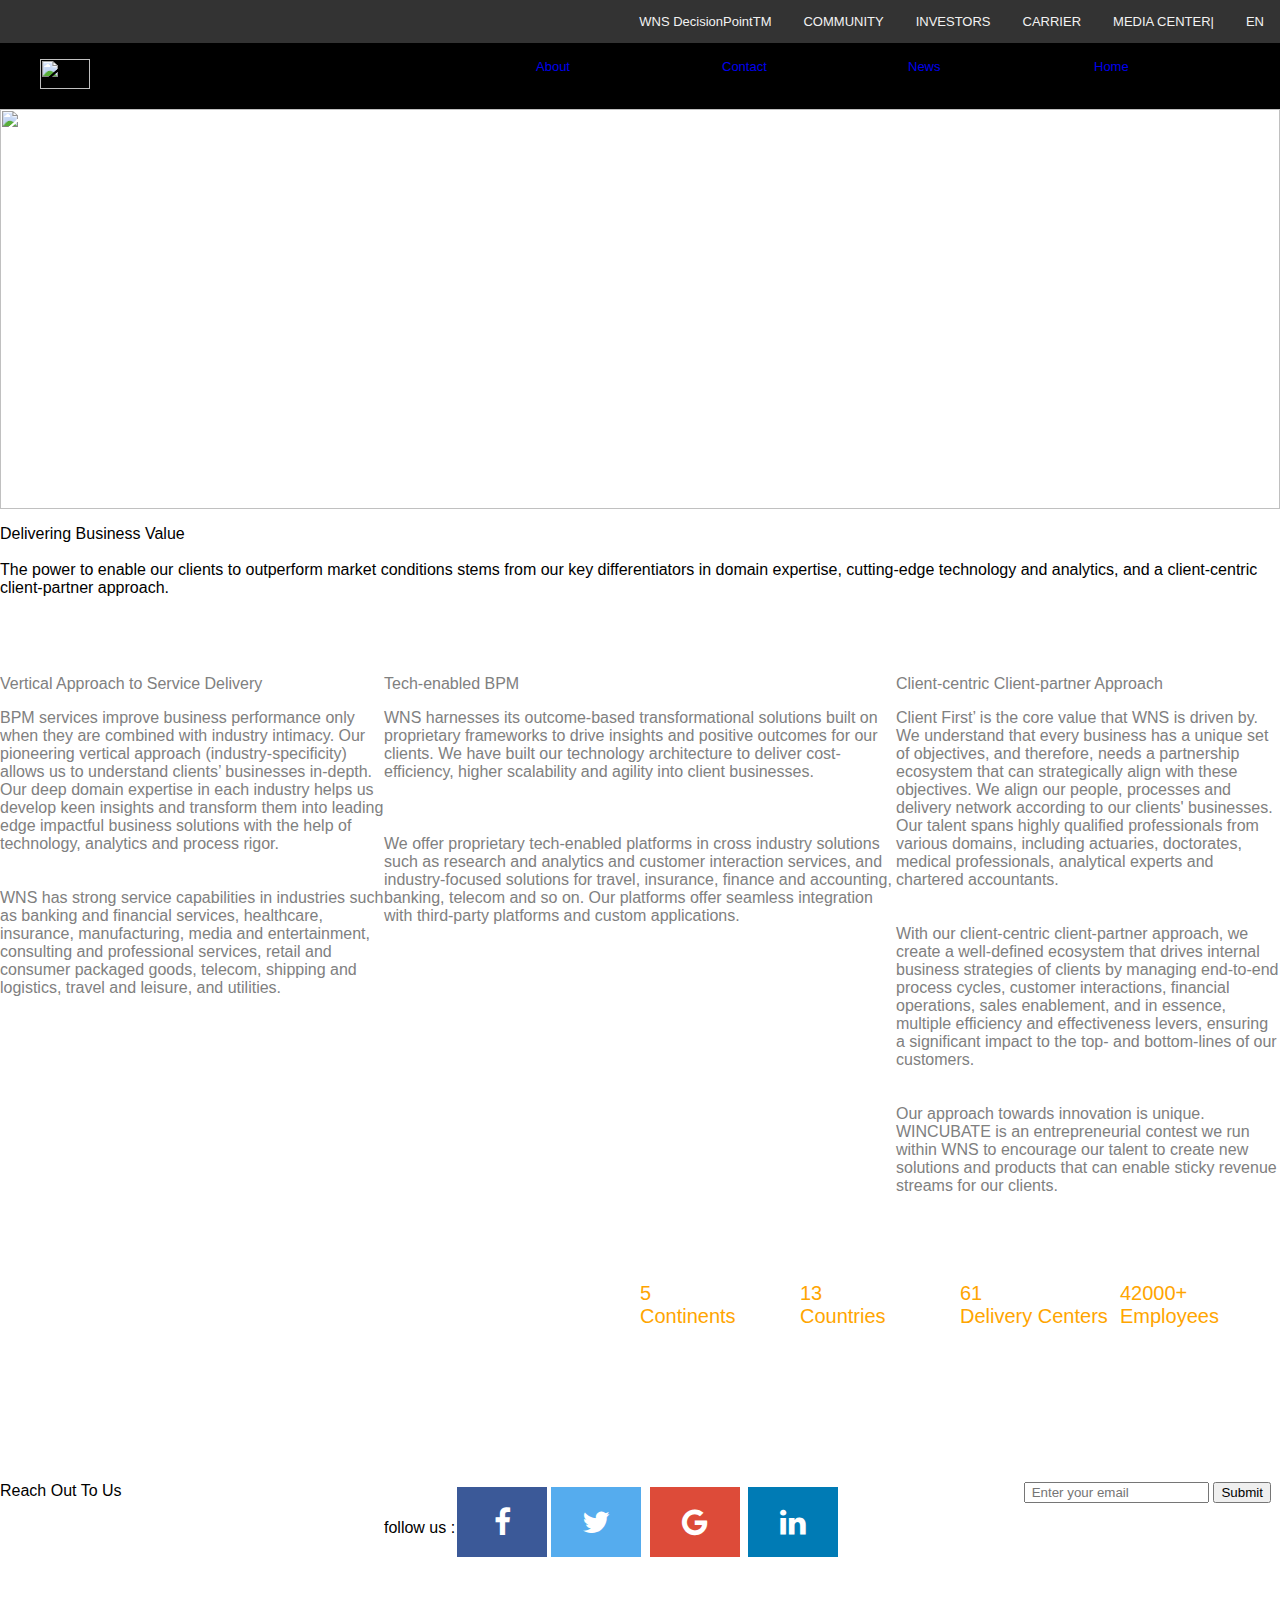
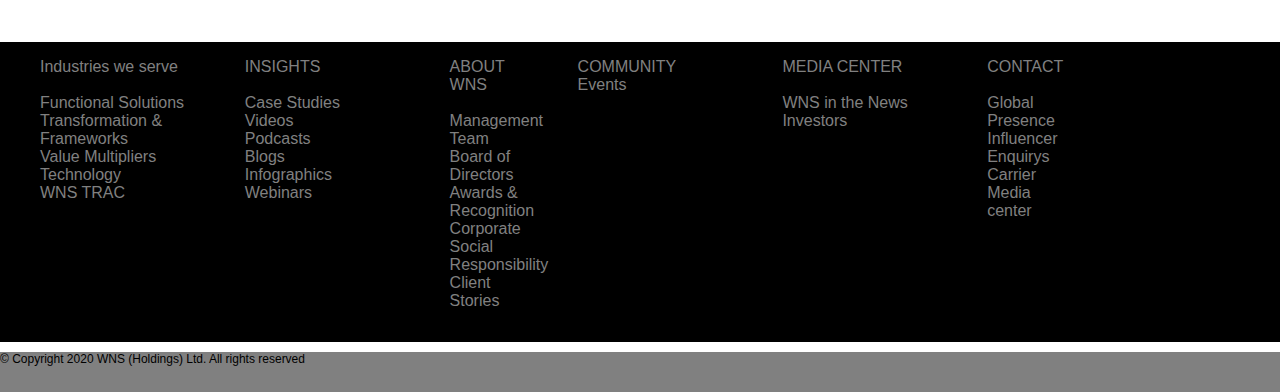
==== link.html @ 66db5c8b "Add files via upload" ====
<!DOCTYPE html>
<html>
<head>
<meta name="viewport" content="width=device-width, initial-scale=1">
<link rel="stylesheet" href="https://cdnjs.cloudflare.com/ajax/libs/font-awesome/4.7.0/css/font-awesome.min.css">
<link rel="stylesheet" type="text/css" href="style1.css">
</head>
<body>

<div class="topnav" id="myTopnav">
 <a href="#">EN</a>
    <a href="#">MEDIA CENTER|</a>
  <a href="#">CARRIER</a>
  <a href="#">INVESTORS</a>
  <a href="#">COMMUNITY</a>
  <a href="#">WNS DecisionPointTM</a>
  <a href="javascript:void(0);" class="icon" onclick="myFunction()">
    <i class="fa fa-bars"></i>
  </a>
</div>



<script>
function myFunction() {
  var x = document.getElementById("myTopnav");
  if (x.className === "topnav") {
    x.className += " responsive";
  } else {
    x.className = "topnav";
  }
}
</script>
<div id="wraffer">
<div class="topnav1" id="myTopnav1">
       <ul>
       <img src="C:\Users\user\Desktop\New folder (4)\pig.png"height="30px" width="20% ">  
          
      <a href="#" >Home</a>
      <a href="#">News</a>
      <a href="#">Contact</a>
        <a href="#">About</a>
  </ul>
  </div>
 
 <div class="container">
  <img src="C:\Users\user\Desktop\New folder (4)\Hd.jpg"  width="100%" height=400px">
  <div class="center">
  <div class="centered">ABOUT WNS
       The WNS Proposition</div>
    
  </div>
  </div>
 
  <div class="content1"> 
  <p>Delivering Business Value<br><br>
  
  The power to enable our clients to outperform market conditions stems from our key differentiators in domain expertise, cutting-edge technology and analytics, and a client-centric client-partner approach.</p>
  
  </div>
  <div class="bigcont2">
  <div class="left"> 
     Vertical Approach to Service Delivery
	 <p>BPM services improve business performance only when they are combined with industry intimacy. Our pioneering vertical approach (industry-specificity) allows us to understand clients’ businesses in-depth. Our deep domain expertise in each industry helps us develop keen insights and transform them into leading edge impactful business solutions with the help of technology, analytics and process rigor.<br><br><br>
	 WNS has strong service capabilities in industries such as banking and financial services, healthcare, insurance, manufacturing, media and entertainment, consulting and professional services, retail and consumer packaged goods, telecom, shipping and logistics, travel and leisure, and utilities.
	 </p>
  </div>
   <div class="mid">
      Tech-enabled BPM
<p>WNS harnesses its outcome-based transformational solutions built on proprietary frameworks to drive insights and positive outcomes for our clients. We have built our technology architecture to deliver cost-efficiency, higher scalability and agility into client businesses.<br><br><br><br>
We offer proprietary tech-enabled platforms in cross industry solutions such as research and analytics and customer interaction services, and industry-focused solutions for travel, insurance, finance and accounting, banking, telecom and so on. Our platforms offer seamless integration with third-party platforms and custom applications.
</p>
   </div>
    <div class="right">
	Client-centric Client-partner Approach
	<p> Client First’ is the core value that WNS is driven by. We understand that every business has a unique set of objectives, and therefore, needs a partnership ecosystem that can strategically align with these objectives. We align our people, processes and delivery network according to our clients' businesses. Our talent spans highly qualified professionals from various domains, including actuaries, doctorates, medical professionals, analytical experts and chartered accountants.<br><br><br>
	With our client-centric client-partner approach, we create a well-defined ecosystem that drives internal business strategies of clients by managing end-to-end process cycles, customer interactions, financial operations, sales enablement, and in essence, multiple efficiency and effectiveness levers, ensuring a significant impact to the top- and bottom-lines of our customers.<br><br><br>
	Our approach towards innovation is unique. WINCUBATE is an entrepreneurial contest we run within WNS to encourage our talent to create new solutions and products that can enable sticky revenue streams for our clients.
	</p>
	
	
	</div>
	</div>
	<div class="content3">
	<div class="left1">
	<iframe src="https://www.google.com/maps/embed?pb=!1m18!1m12!1m3!1d65337413.57618695!2d-22.78220949!3d1.7863881303496891!2m3!1f0!2f0!3f0!3m2!1i1024!2i768!4f13.1!3m3!1m2!1s0x390d190569b493d5%3A0x87cc5215997e95a3!2sWNS%20Global%20Services!5e0!3m2!1sen!2sbd!4v1583080897892!5m2!1sen!2sbd" width="100%" height="300" frameborder="0" style="border:0;" allowfullscreen=""></iframe>
	
	</div>
	 
	<div class="right1">
	<div id="main">
  <div style="text-align:l=right">5<br>
  
  <li><a =href="#"> Continents </a></li>
  </div>
  <div style="text-align:l=right">13
  <li><a =href="#"> Countries </a></li>
  </div>  
  <div style="text-align:l=right">61
  <li><a =href="#"> Delivery Centers</a></li>
  </div>
  <div style="text-align:l=right">42000+
  <li><a =href="#"> Employees </a></li>
  </div>
  
</div>
</div>
	</div>
	
	    
	<div id="bigcont7">
<div id="left2">
   
 Reach Out To Us

</div>
<div id="mid2">

 follow us :<a href="uhjhs" class="fa fa-facebook"></a><a href="#" class="fa fa-twitter"></a>
<a href="#" class="fa fa-google"></a>
<a href="#" class="fa fa-linkedin"></a>

              </div>
			  <div id="right2">
                <form action="/action_page.php">
  
  <input type="email" id="email" placeholder =" Enter your email">
  <input type="submit" value="Submit">
</form>
</div>

  
  </div>
  
  <div id="bigcont3">
<div id="left7">
   
<ul >
                 <li><a =href="#"> Industries we serve </a> </li><br>
                  <li><a =href="#">Functional Solutions</a </li>
                  
				   <li><a =href="#">Transformation &</a></li>
			           <li><a =href="#">Frameworks</a> </li> 
			          <li><a =href="#">Value Multipliers </a>  </li> 
					  <li><a =href="#"> Technology</a>  </li> 
					  <li><a =href="#">WNS TRAC </a>  </li> 
					  
					  
				   </ul>
				   <br>


</div>
<div id="mid7">

<ul >
                 <li><a =href="#">INSIGHTS</a> </li><br>
                  <li><a =href="#">Case Studies</a </li>
                  
				   <li><a =href="#">Videos</a></li>
			           <li><a =href="#">Podcasts</a> </li> 
			          <li><a =href="#">Blogs </a>  </li> 
					   <li><a =href="#">Infographics</a>  </li> 
					   <li><a =href="#">Webinars</a>  </li> 
					  
				   </ul>

              </div>
         <div id="right7">
                <ul >
                 <li><a =href="#"> ABOUT WNS </a> </li><br>
                  <li><a =href="#">Management Team</a </li>
                  
				   <li><a =href="#">Board of Directors</a></li>
			           <li><a =href="#">Awards & Recognition</a> </li> 
			          <li><a =href="#">Corporate Social </a>  </li> 
					     <li><a =href="#">Responsibility </a>  </li> 
					  <li><a =href="#">Client Stories </a>  </li> 
					  
				   </ul>
</div>
<div id="right4">
<ul >
                 <li><a =href="#"> COMMUNITY </a> </li>
                  <li><a =href="#">Events</a </li>
                  
				   
					  
				   </ul></div>
<div id="right5">
<ul >
                 <li><a =href="#"> MEDIA CENTER</a> </li><br>
                  <li><a =href="#">WNS in the News</a </li>
                  
				   <li><a =href="#">Investors</a></li>
			          
					  
				   </ul></div>
				   <div id="right6">
				   <ul >
                   <li> <a =href="#"> CONTACT</a> </li><br>
                  <li><a =href="#">Global Presence</a </li>
                  
				   <li><a =href="#">Influencer Enquirys</a></li>
			           <li><a =href="#">Carrier</a> </li> 
			          <li><a =href="#">Media center </a>  </li> 
					  
				   </ul
				   
				   
				   </div>
				   
				   
				  
</div>

	</div>
	<div id='footer'>
			
			 © Copyright 2020 WNS (Holdings) Ltd. All rights reserved
			 
			
			</div>
			
				   
        </div>    
        </div> 

</body>
</html>
---- style1.css ----
body {
  margin: 0;
  font-family: Arial, Helvetica, sans-serif;
}
#wraffer{
                background-color:white;
                width:100%; 
                height:auto; 
            }
.container {
  position: relative;
  text-align:left;
  height:400px;
  color: white;
}
.centered {
  position:absolute;
  top: 30%;
  left: 50%;
  
  padding-top:200px;
  font-size:20px;
  
  transform: translate(-50%, -50%);
}
.topnav {
  overflow: hidden;
  background-color: #333;
}

.topnav a {
  float: right;
  display: block;
  color: #f2f2f2;
  text-align: center;
  padding: 14px 16px;
  text-decoration: none;
  font-size: 13px;
}

.topnav a:hover {
  background-color: #ddd;
  color: black;
}

.topnav a.active {
  background-color: #4CAF50;
  color: white;
}

.topnav .icon {
  display: none;
}

@media screen and (max-width: 600px) {
  .topnav a:not(:first-child) {display: none;}
  .topnav a.icon {
    float: left;
    display: block;
  }
}

@media screen and (max-width: 600px) {
  .topnav.responsive {position: relative;}
  .topnav.responsive .icon {
    position: absolute;
    right: 0;
    top: 0;
  }
  .topnav.responsive a {
    float: none;
    display: block;
    text-align: left;
  }
}
.topnav1 {
  overflow: hidden;
   background-color:black;
  
}

.topnav1 a {
  float:right;
  
  color: #red;
  width:15%;
  
  
  text-decoration: none;
  font-size: 13px;
}  
 .content1{
                background-color:white;
                width:100%;
                 height:150px; 
				 color:black;}
				 
				 .bigcont2{
                background-color:white;
		        color:gray;
			   
                height:500px; 
				width:100%;
                float:left;
				margin-bottom:7px;}
				
				.left{
               
                width:30%;
                height:500px; 
                float:left;
				
               
			    
            }
			
		     .mid{
               
                width:40%;
                height:500px; 
                float:left;
                
			    
            }
			
			.right{
               
                width:30%;
                height:500px; 
                float:left;
                
			    
            }
			
			.content3{
                
                width:100%;
                 height:300px; 
				 color:black;}
				 
				 .left1{
               
                width:50%;
                height:300px; 
                float:left;
				
               
			    
            }
			.right1{
               
                width:50%;
                height:300px; 
                float:left;
				
               
			    
            }
			#main {
  width:100%;
  height: 300px;
 font-size:20px; 
  display: flex;
  align-items: middle;
  list-style:none;
  color:orange;
  padding-top:100px;
 
}

#main div {
   flex: 1;
}
	
	#bigcont7{
                background-color:white;
		        color:black;
			   
                height:150px; 
				width:100%;
                float:left;
				margin-bottom:10px;}
				
				#left2{
               
                width:30%;
                height:150px; 
                float:left;
               
			    
            }
			
			#mid2{
               
                width:50%;
                height:150px; 
                float:left;
                
			    
            }
	#right2{
               
                width:20%;
                height:150px; 
                float:left;
                
			    
            }
			#bigcont3{
                background-color:black;
		        color:gray;
			   
                height:300px; 
				width:100%;
                float:left;
				margin-bottom:10px;}
				
				#left7{
               
                width:16%;
                height:300px; 
                float:left;
               
			    
            }
			#left7 ul li{list-style:none;float:100px;}
			#mid7{
               
                width:16%;
                height:300px; 
                float:left;
                
			    
            }
			#mid7 ul li{list-style:none;}
			#right7{
               
                width:16%;
                height:300px; 
                float:left;
                
			    
            }
			#right7 ul li{list-style:none;}
			#right4{
			  
                width:16%;
                height:300px; 
                float:left;
                
			}
			#right4 ul li{list-style:none;}
			#right5{
			  
                width:16%;
                height:300px; 
                float:left;
                
			}
			#right5 ul li{list-style:none;}
			
         	#right6{
			  
                width:10%;
                height:300px; 
                float:left;
                
			}
			#right6 ul li{list-style:none;}
			#right7{
			  
                width:10%;
                height:300px; 
                float:left;
                
			}
			#right7 ul li{list-style:none;}
			
			
			.fa {
  padding: 20px;
  font-size: 30px;
  width: 50px;
  text-align: center;
  text-decoration: none;
  margin: 5px 2px;
}

.fa:hover {
    opacity: 0.7;
}

.fa-facebook {
  background: #3B5998;
  color: white;
}

.fa-twitter {
  background: #55ACEE;
  color: white;
}

.fa-google {
  background: #dd4b39;
  color: white;
}

.fa-linkedin {
  background: #007bb5;
  color: white;
}

	 #footer{
			
               background:gray;
               width:100%;
               height:40px;
               float:left;
			   font-size:12px;
			   
               			   
	
			
		
            }
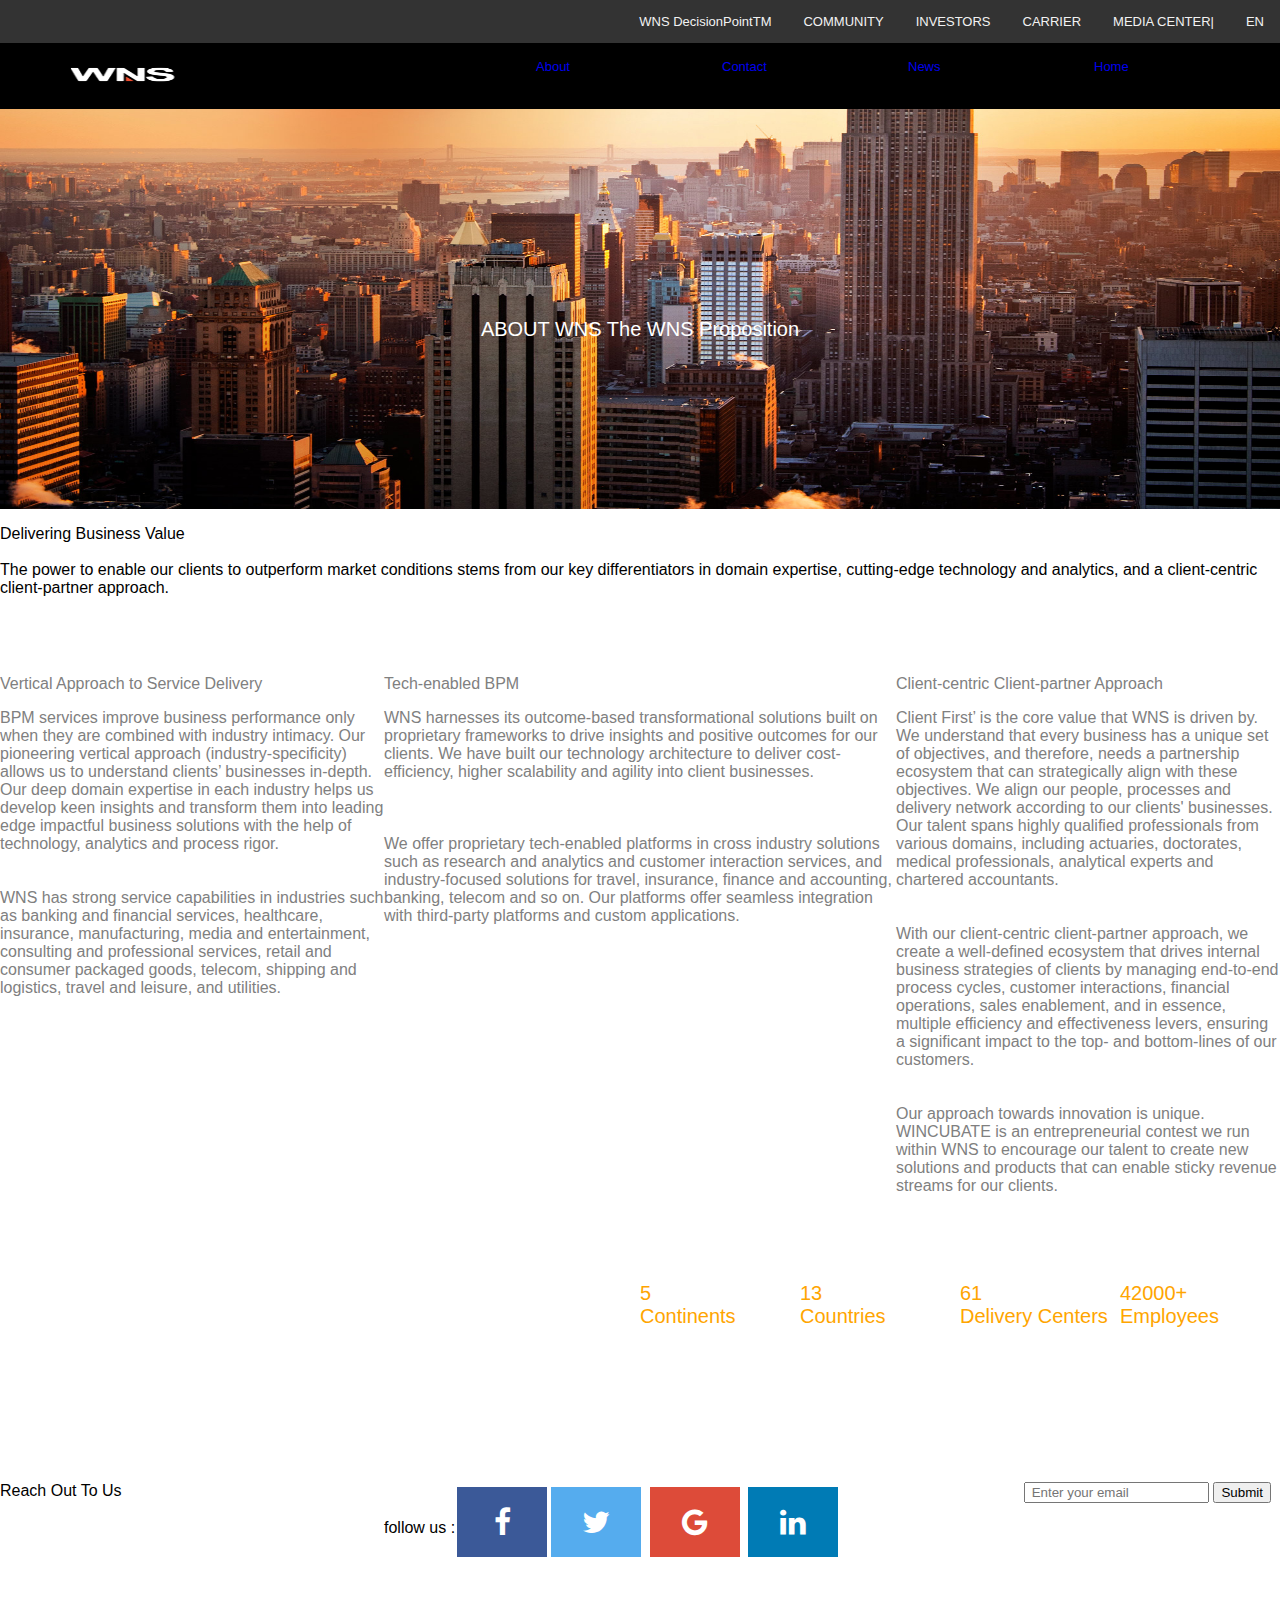
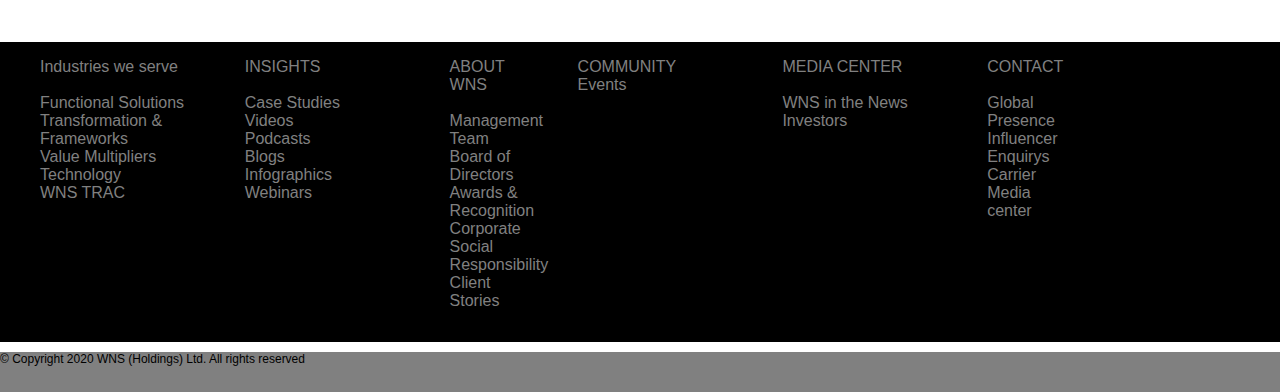
==== commit 28f4faa6: "Update link.html" ====
--- a/link.html
+++ b/link.html
@@ -34,7 +34,7 @@
 <div id="wraffer">
 <div class="topnav1" id="myTopnav1">
        <ul>
-       <img src="C:\Users\user\Desktop\New folder (4)\pig.png"height="30px" width="20% ">  
+       <img src="pig.png"height="30px" width="20% ">  
           
       <a href="#" >Home</a>
       <a href="#">News</a>
@@ -44,7 +44,7 @@
   </div>
  
  <div class="container">
-  <img src="C:\Users\user\Desktop\New folder (4)\Hd.jpg"  width="100%" height=400px">
+  <img src="Hd.jpg"  width="100%" height=400px">
   <div class="center">
   <div class="centered">ABOUT WNS
        The WNS Proposition</div>
